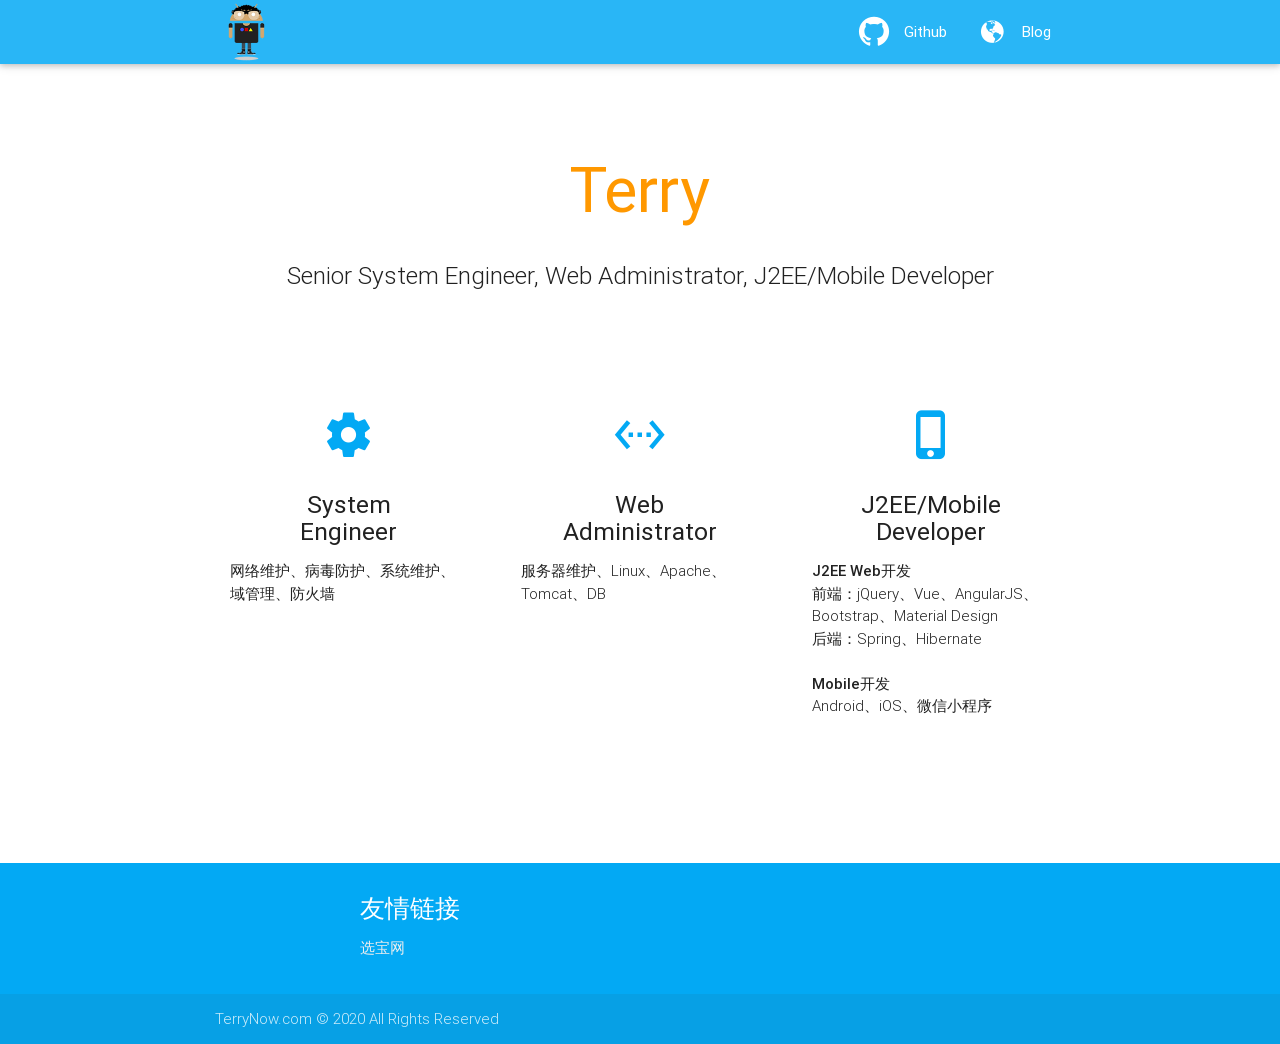
==== index.html @ 51dfc568 "Update index.html" ====
<!DOCTYPE html>
<meta http-equiv="Cache-Control" content="no-store" />
<html lang="en">
<head>
  <meta http-equiv="Content-Type" content="text/html; charset=UTF-8"/>
  <meta name="viewport" content="width=device-width, initial-scale=1, maximum-scale=1.0, user-scalable=no"/>
  <title>Terry Now</title>

  <link rel="shortcut icon" href="favicon.ico" />
  <!-- CSS  -->
  <link href="css/materialize.css" type="text/css" rel="stylesheet" media="screen,projection"/>
  <link href="octicons/octicons.css" type="text/css" rel="stylesheet" media="screen,projection">
  <link href="css/style.css" type="text/css" rel="stylesheet" media="screen,projection"/>
</head>
<body>
  <nav class="light-blue lighten-1" role="navigation">


    <div class="container">
      <div class="nav-wrapper"><a href="http://www.terrynow.com/" class="brand-logo">
      <img src="images/logo.png" alt="" style="width: 64px; height: 64px;" />
      </a>
        <ul id="nav-mobile" class="right side-nav">
          <li><a href="https://github.com/yaoxinghuo" class="valign-wrapper">
          <i class="mdi-mega-octicon mega-octicon octicon-mark-github left"></i>Github</a>
          </li>
          <li><a href="https://blog.terrynow.com/" class="valign-wrapper">
          <i class="mdi-mega-octicon mega-octicon octicon-globe left"></i>Blog</a>
          </li>
        </ul><a href="#" data-activates="nav-mobile" class="button-collapse"><i class="mdi-navigation-menu"></i></a>
      </div>
    </div>
  </nav>



  <div class="section no-pad-bot" id="index-banner">
    <div class="container">
      <br><br>
      <h1 class="header center orange-text">Terry</h1>
        <div class="row center">
            <h5 class="header col s12 light">Senior System Engineer, Web Administrator, J2EE/Mobile Developer</h5>
        </div>
      <!--<div class="row center">-->
        <!--<a href="https://www.terrynow.com/" id="download-button" class="btn-large waves-effect waves-light orange">网站正在建设中...</a>-->
      <!--</div>-->
      <br><br>

    </div>
  </div>


  <div class="container">
      <div class="section">

          <!--   Icon Section   -->
          <div class="row">
              <div class="col s12 m4">
                  <div class="icon-block">
                      <h2 class="center light-blue-text"><i class="mdi-action-settings"></i></h2>
                      <h5 class="center">System <br/>Engineer</h5>

                      <p class="light">网络维护、病毒防护、系统维护、域管理、防火墙</p>
                  </div>
              </div>

              <div class="col s12 m4">
                  <div class="icon-block">
                      <h2 class="center light-blue-text"><i class="mdi-action-settings-ethernet"></i></h2>
                      <h5 class="center">Web <br/>Administrator</h5>

                      <p class="light">服务器维护、Linux、Apache、Tomcat、DB</p>
                  </div>
              </div>

              <div class="col s12 m4">
                  <div class="icon-block">
                      <h2 class="center light-blue-text"><i class="mdi-hardware-phone-iphone"></i></h2>
                      <h5 class="center">J2EE/Mobile <br/>Developer</h5>

                      <p class="light"><strong>J2EE Web开发</strong><br/>前端：jQuery、Vue、AngularJS、Bootstrap、Material Design <br/>后端：Spring、Hibernate</br></br><strong>Mobile开发</strong><br/>Android、iOS、微信小程序</p>
                  </div>
              </div>
          </div>

      </div>
      <br><br>

      <div class="section">

      </div>
  </div>

  <footer class="page-footer light-blue">
          <div class="container">
            <div class="row">
              <div class="col l6 s12">
                <!--<h5 class="white-text">联系我</h5>-->
                <!--<p class="grey-text text-lighten-4">You can use rows and columns here to organize your footer content.</p>-->
              </div>
              <div class="col l4 offset-l2 s12">
                <h5 class="white-text">友情链接</h5>
                <ul>
                  <li><a class="grey-text text-lighten-3" href="http://www.104china.com">选宝网</a></li>
                <ul>
              </div>
            </div>
          </div>
          <div class="footer-copyright">
            <div class="container">
            TerryNow.com © 2020 All Rights Reserved
            <!--<a class="grey-text text-lighten-4 right" href="http://www.miibeian.gov.cn/">沪ICP备15005943号-1</a>-->
            </div>
          </div>
        </footer>


  <!--  Scripts-->
  <script src="js/jquery-2.1.3.min.js"></script>
  <script src="js/materialize.js"></script>
  <script src="js/init.js"></script>

  </body>
</html>
---- octicons/octicons.css ----
@font-face {
  font-family: 'octicons';
  src: url('octicons.eot?#iefix') format('embedded-opentype'),
       url('octicons.woff') format('woff'),
       url('octicons.ttf') format('truetype'),
       url('octicons.svg#octicons') format('svg');
  font-weight: normal;
  font-style: normal;
}

/*

.octicon is optimized for 16px.
.mega-octicon is optimized for 32px but can be used larger.

*/
.octicon, .mega-octicon {
  font: normal normal normal 16px/1 octicons;
  display: inline-block;
  text-decoration: none;
  text-rendering: auto;
  -webkit-font-smoothing: antialiased;
  -moz-osx-font-smoothing: grayscale;
  -webkit-user-select: none;
  -moz-user-select: none;
  -ms-user-select: none;
  user-select: none;
}
.mega-octicon { font-size: 32px; }


.octicon-alert:before { content: '\f02d'} /*  */
.octicon-alignment-align:before { content: '\f08a'} /*  */
.octicon-alignment-aligned-to:before { content: '\f08e'} /*  */
.octicon-alignment-unalign:before { content: '\f08b'} /*  */
.octicon-arrow-down:before { content: '\f03f'} /*  */
.octicon-arrow-left:before { content: '\f040'} /*  */
.octicon-arrow-right:before { content: '\f03e'} /*  */
.octicon-arrow-small-down:before { content: '\f0a0'} /*  */
.octicon-arrow-small-left:before { content: '\f0a1'} /*  */
.octicon-arrow-small-right:before { content: '\f071'} /*  */
.octicon-arrow-small-up:before { content: '\f09f'} /*  */
.octicon-arrow-up:before { content: '\f03d'} /*  */
.octicon-beer:before { content: '\f069'} /*  */
.octicon-book:before { content: '\f007'} /*  */
.octicon-bookmark:before { content: '\f07b'} /*  */
.octicon-briefcase:before { content: '\f0d3'} /*  */
.octicon-broadcast:before { content: '\f048'} /*  */
.octicon-browser:before { content: '\f0c5'} /*  */
.octicon-bug:before { content: '\f091'} /*  */
.octicon-calendar:before { content: '\f068'} /*  */
.octicon-check:before { content: '\f03a'} /*  */
.octicon-checklist:before { content: '\f076'} /*  */
.octicon-chevron-down:before { content: '\f0a3'} /*  */
.octicon-chevron-left:before { content: '\f0a4'} /*  */
.octicon-chevron-right:before { content: '\f078'} /*  */
.octicon-chevron-up:before { content: '\f0a2'} /*  */
.octicon-circle-slash:before { content: '\f084'} /*  */
.octicon-circuit-board:before { content: '\f0d6'} /*  */
.octicon-clippy:before { content: '\f035'} /*  */
.octicon-clock:before { content: '\f046'} /*  */
.octicon-cloud-download:before { content: '\f00b'} /*  */
.octicon-cloud-upload:before { content: '\f00c'} /*  */
.octicon-code:before { content: '\f05f'} /*  */
.octicon-color-mode:before { content: '\f065'} /*  */
.octicon-comment-add:before,
.octicon-comment:before { content: '\f02b'} /*  */
.octicon-comment-discussion:before { content: '\f04f'} /*  */
.octicon-credit-card:before { content: '\f045'} /*  */
.octicon-dash:before { content: '\f0ca'} /*  */
.octicon-dashboard:before { content: '\f07d'} /*  */
.octicon-database:before { content: '\f096'} /*  */
.octicon-device-camera:before { content: '\f056'} /*  */
.octicon-device-camera-video:before { content: '\f057'} /*  */
.octicon-device-desktop:before { content: '\f27c'} /*  */
.octicon-device-mobile:before { content: '\f038'} /*  */
.octicon-diff:before { content: '\f04d'} /*  */
.octicon-diff-added:before { content: '\f06b'} /*  */
.octicon-diff-ignored:before { content: '\f099'} /*  */
.octicon-diff-modified:before { content: '\f06d'} /*  */
.octicon-diff-removed:before { content: '\f06c'} /*  */
.octicon-diff-renamed:before { content: '\f06e'} /*  */
.octicon-ellipsis:before { content: '\f09a'} /*  */
.octicon-eye-unwatch:before,
.octicon-eye-watch:before,
.octicon-eye:before { content: '\f04e'} /*  */
.octicon-file-binary:before { content: '\f094'} /*  */
.octicon-file-code:before { content: '\f010'} /*  */
.octicon-file-directory:before { content: '\f016'} /*  */
.octicon-file-media:before { content: '\f012'} /*  */
.octicon-file-pdf:before { content: '\f014'} /*  */
.octicon-file-submodule:before { content: '\f017'} /*  */
.octicon-file-symlink-directory:before { content: '\f0b1'} /*  */
.octicon-file-symlink-file:before { content: '\f0b0'} /*  */
.octicon-file-text:before { content: '\f011'} /*  */
.octicon-file-zip:before { content: '\f013'} /*  */
.octicon-flame:before { content: '\f0d2'} /*  */
.octicon-fold:before { content: '\f0cc'} /*  */
.octicon-gear:before { content: '\f02f'} /*  */
.octicon-gift:before { content: '\f042'} /*  */
.octicon-gist:before { content: '\f00e'} /*  */
.octicon-gist-secret:before { content: '\f08c'} /*  */
.octicon-git-branch-create:before,
.octicon-git-branch-delete:before,
.octicon-git-branch:before { content: '\f020'} /*  */
.octicon-git-commit:before { content: '\f01f'} /*  */
.octicon-git-compare:before { content: '\f0ac'} /*  */
.octicon-git-merge:before { content: '\f023'} /*  */
.octicon-git-pull-request-abandoned:before,
.octicon-git-pull-request:before { content: '\f009'} /*  */
.octicon-globe:before { content: '\f0b6'} /*  */
.octicon-graph:before { content: '\f043'} /*  */
.octicon-heart:before { content: '\2665'} /* ♥ */
.octicon-history:before { content: '\f07e'} /*  */
.octicon-home:before { content: '\f08d'} /*  */
.octicon-horizontal-rule:before { content: '\f070'} /*  */
.octicon-hourglass:before { content: '\f09e'} /*  */
.octicon-hubot:before { content: '\f09d'} /*  */
.octicon-inbox:before { content: '\f0cf'} /*  */
.octicon-info:before { content: '\f059'} /*  */
.octicon-issue-closed:before { content: '\f028'} /*  */
.octicon-issue-opened:before { content: '\f026'} /*  */
.octicon-issue-reopened:before { content: '\f027'} /*  */
.octicon-jersey:before { content: '\f019'} /*  */
.octicon-jump-down:before { content: '\f072'} /*  */
.octicon-jump-left:before { content: '\f0a5'} /*  */
.octicon-jump-right:before { content: '\f0a6'} /*  */
.octicon-jump-up:before { content: '\f073'} /*  */
.octicon-key:before { content: '\f049'} /*  */
.octicon-keyboard:before { content: '\f00d'} /*  */
.octicon-law:before { content: '\f0d8'} /*  */
.octicon-light-bulb:before { content: '\f000'} /*  */
.octicon-link:before { content: '\f05c'} /*  */
.octicon-link-external:before { content: '\f07f'} /*  */
.octicon-list-ordered:before { content: '\f062'} /*  */
.octicon-list-unordered:before { content: '\f061'} /*  */
.octicon-location:before { content: '\f060'} /*  */
.octicon-gist-private:before,
.octicon-mirror-private:before,
.octicon-git-fork-private:before,
.octicon-lock:before { content: '\f06a'} /*  */
.octicon-logo-github:before { content: '\f092'} /*  */
.octicon-mail:before { content: '\f03b'} /*  */
.octicon-mail-read:before { content: '\f03c'} /*  */
.octicon-mail-reply:before { content: '\f051'} /*  */
.octicon-mark-github:before { content: '\f00a'} /*  */
.octicon-markdown:before { content: '\f0c9'} /*  */
.octicon-megaphone:before { content: '\f077'} /*  */
.octicon-mention:before { content: '\f0be'} /*  */
.octicon-microscope:before { content: '\f089'} /*  */
.octicon-milestone:before { content: '\f075'} /*  */
.octicon-mirror-public:before,
.octicon-mirror:before { content: '\f024'} /*  */
.octicon-mortar-board:before { content: '\f0d7'} /*  */
.octicon-move-down:before { content: '\f0a8'} /*  */
.octicon-move-left:before { content: '\f074'} /*  */
.octicon-move-right:before { content: '\f0a9'} /*  */
.octicon-move-up:before { content: '\f0a7'} /*  */
.octicon-mute:before { content: '\f080'} /*  */
.octicon-no-newline:before { content: '\f09c'} /*  */
.octicon-octoface:before { content: '\f008'} /*  */
.octicon-organization:before { content: '\f037'} /*  */
.octicon-package:before { content: '\f0c4'} /*  */
.octicon-paintcan:before { content: '\f0d1'} /*  */
.octicon-pencil:before { content: '\f058'} /*  */
.octicon-person-add:before,
.octicon-person-follow:before,
.octicon-person:before { content: '\f018'} /*  */
.octicon-pin:before { content: '\f041'} /*  */
.octicon-playback-fast-forward:before { content: '\f0bd'} /*  */
.octicon-playback-pause:before { content: '\f0bb'} /*  */
.octicon-playback-play:before { content: '\f0bf'} /*  */
.octicon-playback-rewind:before { content: '\f0bc'} /*  */
.octicon-plug:before { content: '\f0d4'} /*  */
.octicon-repo-create:before,
.octicon-gist-new:before,
.octicon-file-directory-create:before,
.octicon-file-add:before,
.octicon-plus:before { content: '\f05d'} /*  */
.octicon-podium:before { content: '\f0af'} /*  */
.octicon-primitive-dot:before { content: '\f052'} /*  */
.octicon-primitive-square:before { content: '\f053'} /*  */
.octicon-pulse:before { content: '\f085'} /*  */
.octicon-puzzle:before { content: '\f0c0'} /*  */
.octicon-question:before { content: '\f02c'} /*  */
.octicon-quote:before { content: '\f063'} /*  */
.octicon-radio-tower:before { content: '\f030'} /*  */
.octicon-repo-delete:before,
.octicon-repo:before { content: '\f001'} /*  */
.octicon-repo-clone:before { content: '\f04c'} /*  */
.octicon-repo-force-push:before { content: '\f04a'} /*  */
.octicon-gist-fork:before,
.octicon-repo-forked:before { content: '\f002'} /*  */
.octicon-repo-pull:before { content: '\f006'} /*  */
.octicon-repo-push:before { content: '\f005'} /*  */
.octicon-rocket:before { content: '\f033'} /*  */
.octicon-rss:before { content: '\f034'} /*  */
.octicon-ruby:before { content: '\f047'} /*  */
.octicon-screen-full:before { content: '\f066'} /*  */
.octicon-screen-normal:before { content: '\f067'} /*  */
.octicon-search-save:before,
.octicon-search:before { content: '\f02e'} /*  */
.octicon-server:before { content: '\f097'} /*  */
.octicon-settings:before { content: '\f07c'} /*  */
.octicon-log-in:before,
.octicon-sign-in:before { content: '\f036'} /*  */
.octicon-log-out:before,
.octicon-sign-out:before { content: '\f032'} /*  */
.octicon-split:before { content: '\f0c6'} /*  */
.octicon-squirrel:before { content: '\f0b2'} /*  */
.octicon-star-add:before,
.octicon-star-delete:before,
.octicon-star:before { content: '\f02a'} /*  */
.octicon-steps:before { content: '\f0c7'} /*  */
.octicon-stop:before { content: '\f08f'} /*  */
.octicon-repo-sync:before,
.octicon-sync:before { content: '\f087'} /*  */
.octicon-tag-remove:before,
.octicon-tag-add:before,
.octicon-tag:before { content: '\f015'} /*  */
.octicon-telescope:before { content: '\f088'} /*  */
.octicon-terminal:before { content: '\f0c8'} /*  */
.octicon-three-bars:before { content: '\f05e'} /*  */
.octicon-tools:before { content: '\f031'} /*  */
.octicon-trashcan:before { content: '\f0d0'} /*  */
.octicon-triangle-down:before { content: '\f05b'} /*  */
.octicon-triangle-left:before { content: '\f044'} /*  */
.octicon-triangle-right:before { content: '\f05a'} /*  */
.octicon-triangle-up:before { content: '\f0aa'} /*  */
.octicon-unfold:before { content: '\f039'} /*  */
.octicon-unmute:before { content: '\f0ba'} /*  */
.octicon-versions:before { content: '\f064'} /*  */
.octicon-remove-close:before,
.octicon-x:before { content: '\f081'} /*  */
.octicon-zap:before { content: '\26A1'} /* ⚡ */
---- css/style.css ----
/* Custom Stylesheet */
/**
 * Use this file to override Materialize files so you can update
 * the core Materialize files in the future
 *
 * Made By MaterializeCSS.com
 */

.icon-block {
  padding: 0 15px;
}
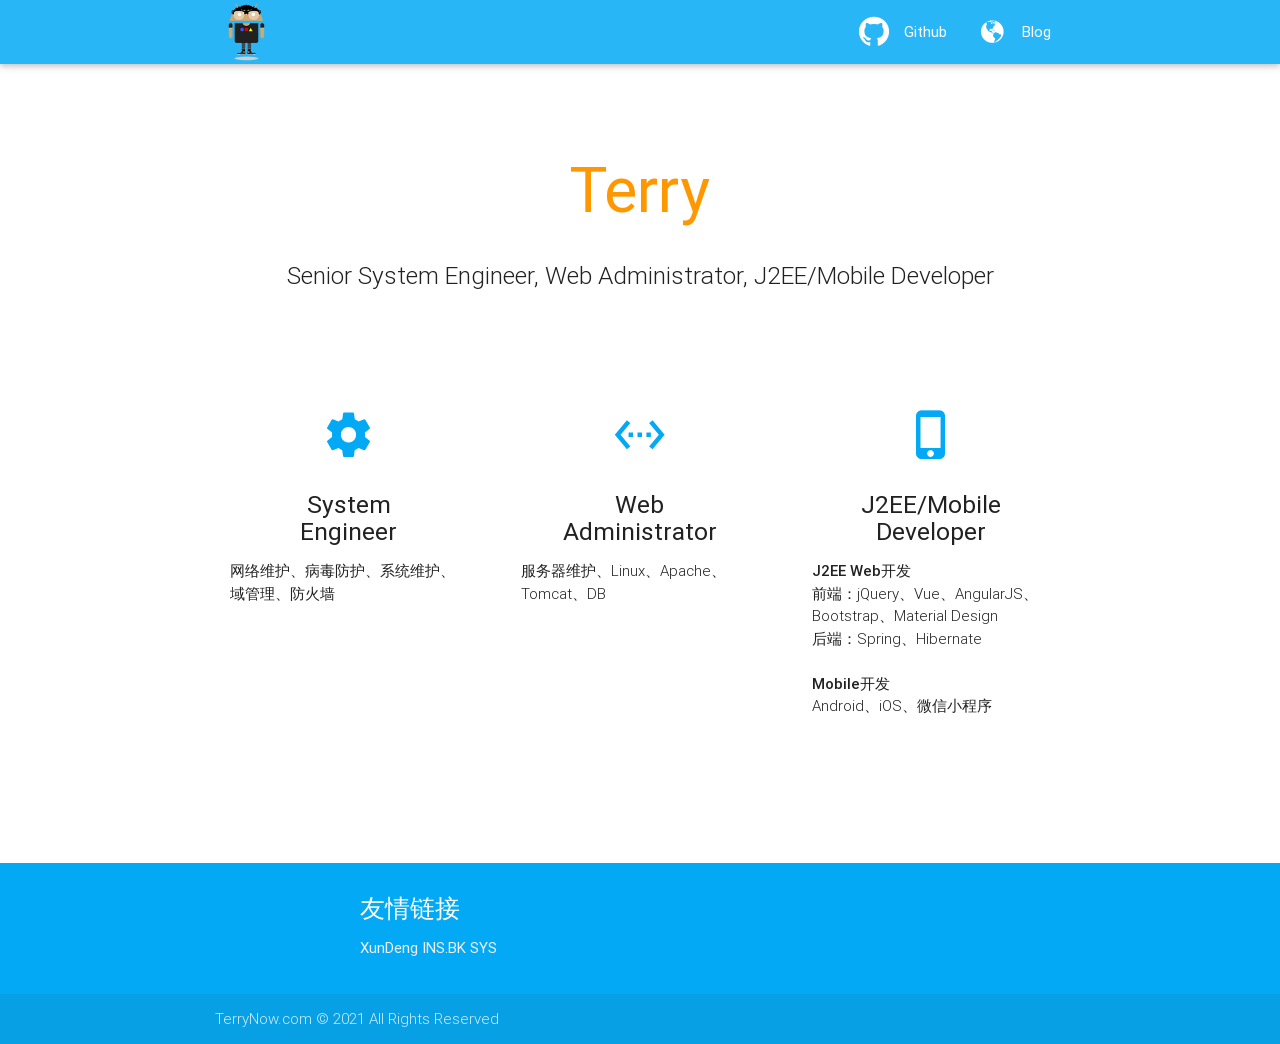
==== commit c972261e: "Update index.html" ====
--- a/index.html
+++ b/index.html
@@ -101,14 +101,14 @@
               <div class="col l4 offset-l2 s12">
                 <h5 class="white-text">友情链接</h5>
                 <ul>
-                  <li><a class="grey-text text-lighten-3" href="http://www.104china.com">选宝网</a></li>
+                  <li><a class="grey-text text-lighten-3" href="https://www.xundeng-tech.com.cn/">XunDeng INS.BK SYS</a></li>
                 <ul>
               </div>
             </div>
           </div>
           <div class="footer-copyright">
             <div class="container">
-            TerryNow.com © 2020 All Rights Reserved
+            TerryNow.com © 2021 All Rights Reserved
             <!--<a class="grey-text text-lighten-4 right" href="http://www.miibeian.gov.cn/">沪ICP备15005943号-1</a>-->
             </div>
           </div>
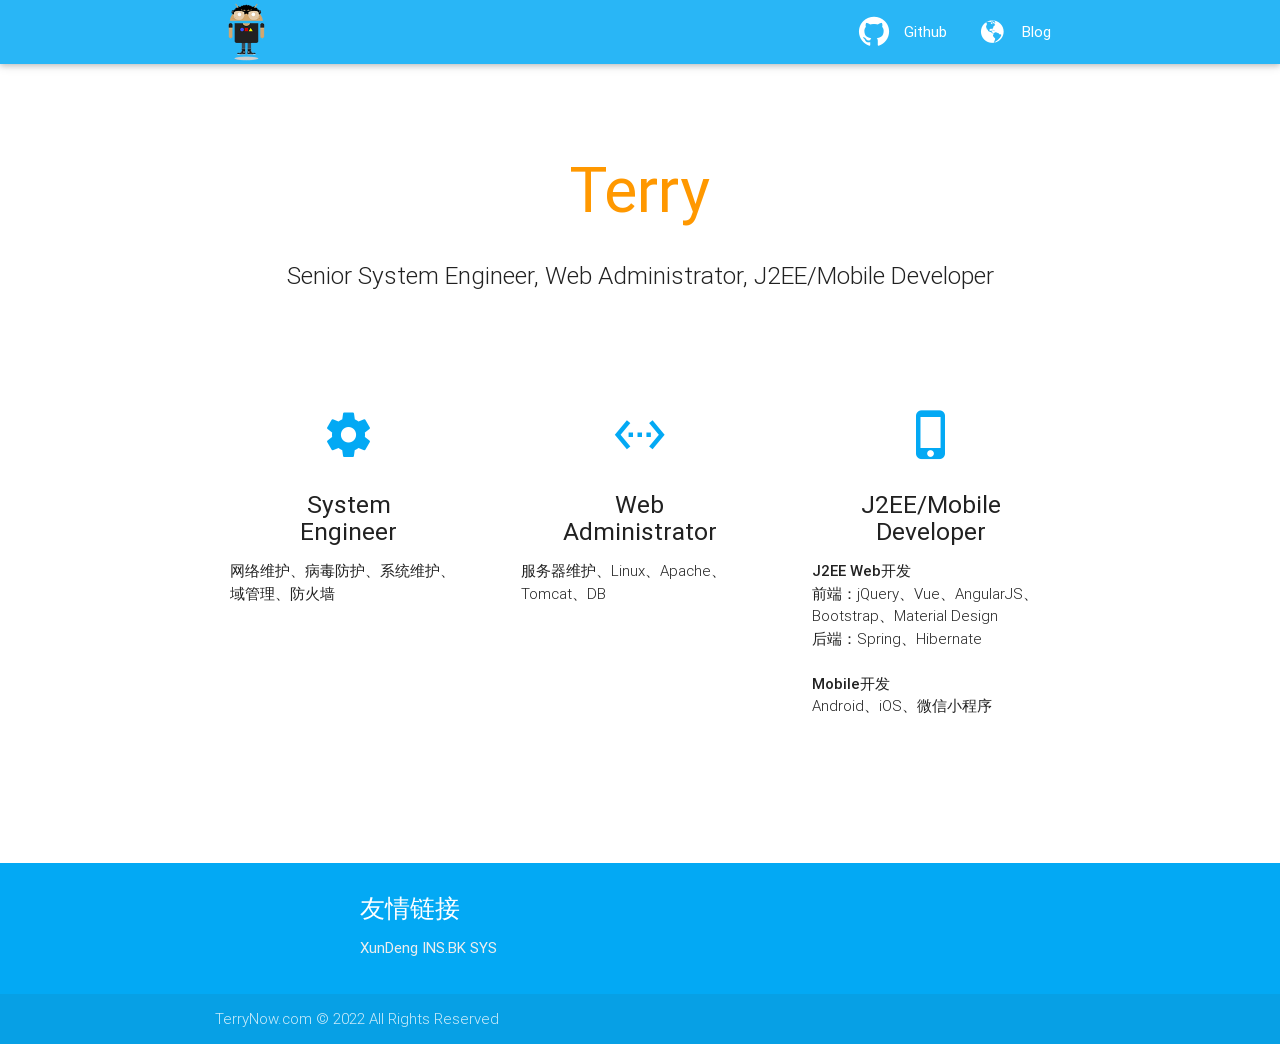
==== commit edf4ee11: "Update index.html" ====
--- a/index.html
+++ b/index.html
@@ -108,7 +108,7 @@
           </div>
           <div class="footer-copyright">
             <div class="container">
-            TerryNow.com © 2021 All Rights Reserved
+            TerryNow.com © 2022 All Rights Reserved
             <!--<a class="grey-text text-lighten-4 right" href="http://www.miibeian.gov.cn/">沪ICP备15005943号-1</a>-->
             </div>
           </div>
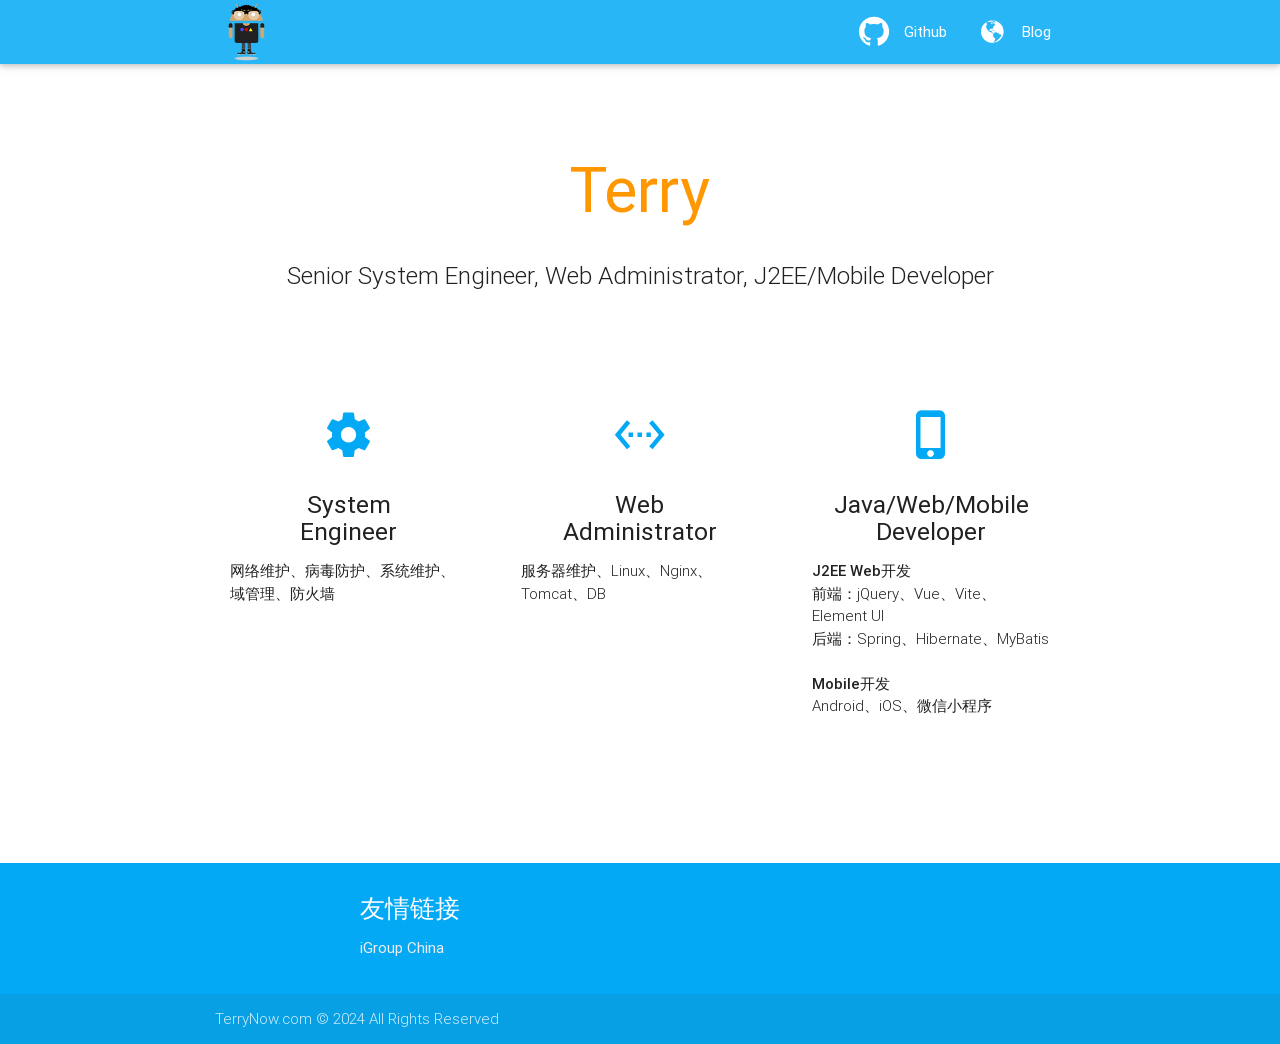
==== commit 4b7bce4d: "Update index.html" ====
--- a/index.html
+++ b/index.html
@@ -69,16 +69,16 @@
                       <h2 class="center light-blue-text"><i class="mdi-action-settings-ethernet"></i></h2>
                       <h5 class="center">Web <br/>Administrator</h5>
 
-                      <p class="light">服务器维护、Linux、Apache、Tomcat、DB</p>
+                      <p class="light">服务器维护、Linux、Nginx、Tomcat、DB</p>
                   </div>
               </div>
 
               <div class="col s12 m4">
                   <div class="icon-block">
                       <h2 class="center light-blue-text"><i class="mdi-hardware-phone-iphone"></i></h2>
-                      <h5 class="center">J2EE/Mobile <br/>Developer</h5>
+                      <h5 class="center">Java/Web/Mobile <br/>Developer</h5>
 
-                      <p class="light"><strong>J2EE Web开发</strong><br/>前端：jQuery、Vue、AngularJS、Bootstrap、Material Design <br/>后端：Spring、Hibernate</br></br><strong>Mobile开发</strong><br/>Android、iOS、微信小程序</p>
+                      <p class="light"><strong>J2EE Web开发</strong><br/>前端：jQuery、Vue、Vite、Element UI <br/>后端：Spring、Hibernate、MyBatis</br></br><strong>Mobile开发</strong><br/>Android、iOS、微信小程序</p>
                   </div>
               </div>
           </div>
@@ -101,14 +101,14 @@
               <div class="col l4 offset-l2 s12">
                 <h5 class="white-text">友情链接</h5>
                 <ul>
-                  <li><a class="grey-text text-lighten-3" href="https://www.xundeng-tech.com.cn/">XunDeng INS.BK SYS</a></li>
+                  <li><a class="grey-text text-lighten-3" href="https://www.igroup.com.cn/">iGroup China</a></li>
                 <ul>
               </div>
             </div>
           </div>
           <div class="footer-copyright">
             <div class="container">
-            TerryNow.com © 2022 All Rights Reserved
+            TerryNow.com © 2024 All Rights Reserved
             <!--<a class="grey-text text-lighten-4 right" href="http://www.miibeian.gov.cn/">沪ICP备15005943号-1</a>-->
             </div>
           </div>
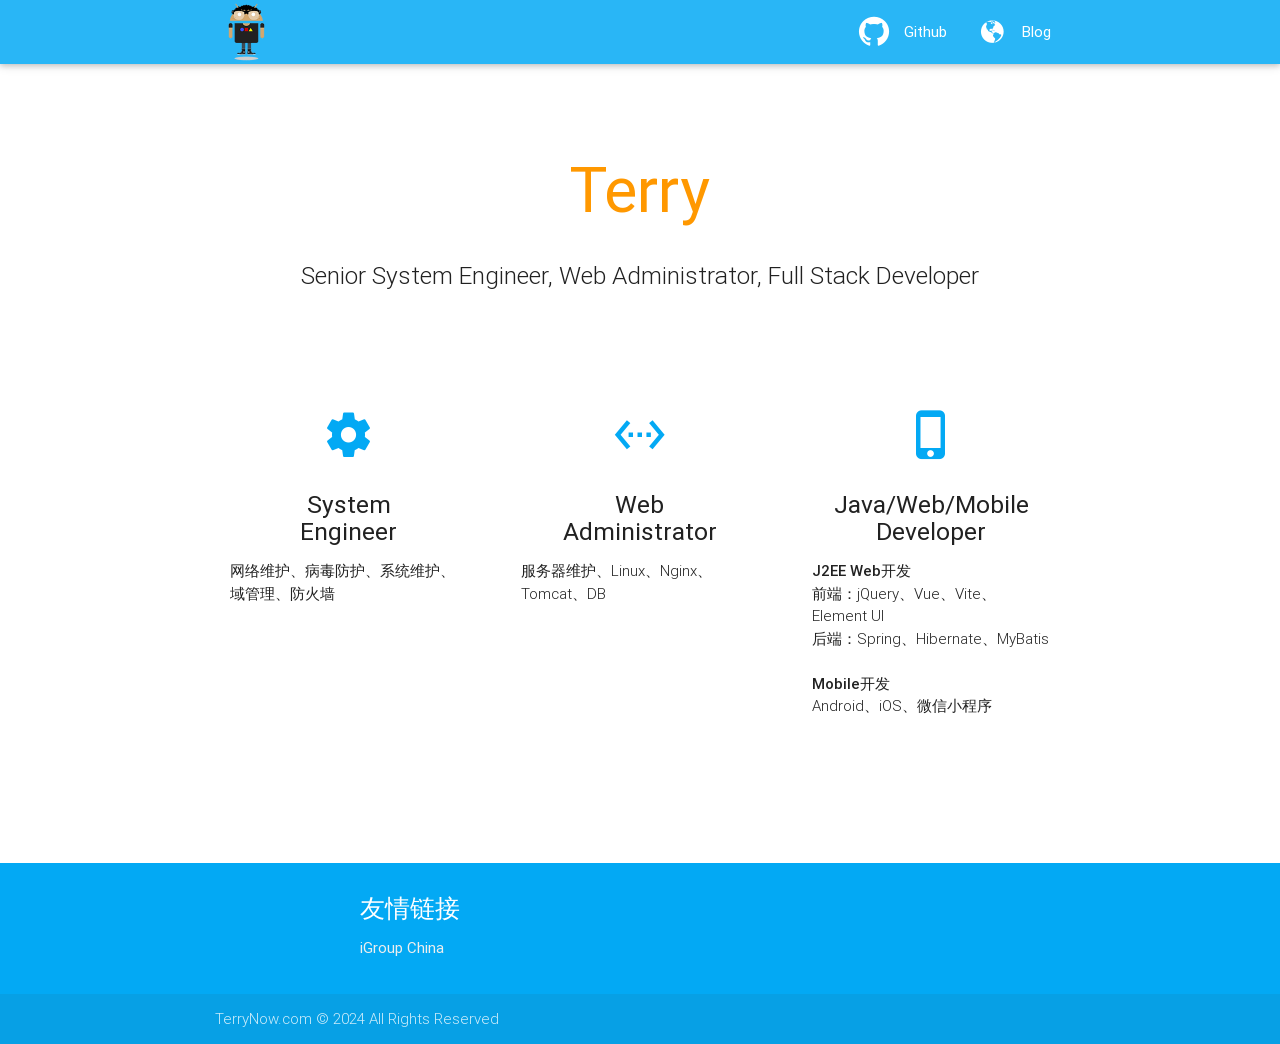
==== commit 59f8efe8: "Update index.html" ====
--- a/index.html
+++ b/index.html
@@ -39,7 +39,7 @@
       <br><br>
       <h1 class="header center orange-text">Terry</h1>
         <div class="row center">
-            <h5 class="header col s12 light">Senior System Engineer, Web Administrator, J2EE/Mobile Developer</h5>
+            <h5 class="header col s12 light">Senior System Engineer, Web Administrator, Full Stack Developer</h5>
         </div>
       <!--<div class="row center">-->
         <!--<a href="https://www.terrynow.com/" id="download-button" class="btn-large waves-effect waves-light orange">网站正在建设中...</a>-->
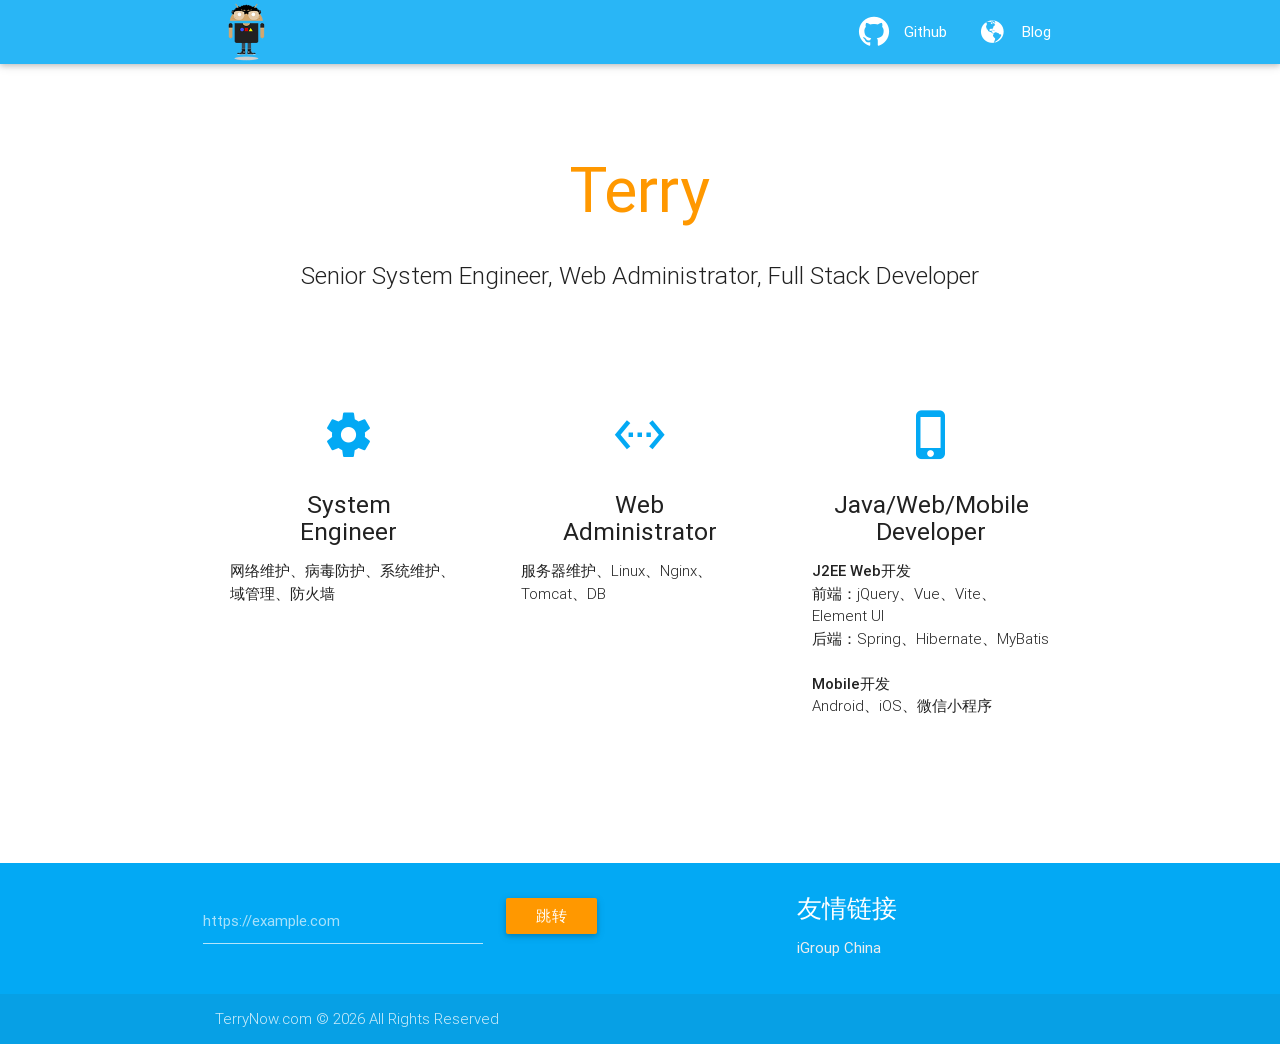
==== commit c71fbd79: "优化底部跳转输入框样式并添加回车/点击跳转功能" ====
--- a/index.html
+++ b/index.html
@@ -95,20 +95,26 @@
           <div class="container">
             <div class="row">
               <div class="col l6 s12">
-                <!--<h5 class="white-text">联系我</h5>-->
-                <!--<p class="grey-text text-lighten-4">You can use rows and columns here to organize your footer content.</p>-->
+                <div class="row" style="margin-bottom: 0;">
+                  <div class="col s8 input-field" style="padding-left: 0;">
+                    <input id="referral-url" type="text" class="white-text" placeholder="https://example.com" />
+                  </div>
+                  <div class="col s4" style="padding-right: 0; padding-top: 15px;">
+                    <a id="referral-go" class="btn waves-effect waves-light orange">跳转</a>
+                  </div>
+                </div>
               </div>
               <div class="col l4 offset-l2 s12">
                 <h5 class="white-text">友情链接</h5>
                 <ul>
                   <li><a class="grey-text text-lighten-3" href="https://www.igroup.com.cn/">iGroup China</a></li>
-                <ul>
+                </ul>
               </div>
             </div>
           </div>
           <div class="footer-copyright">
             <div class="container">
-            TerryNow.com © 2024 All Rights Reserved
+            TerryNow.com © 2026 All Rights Reserved
             <!--<a class="grey-text text-lighten-4 right" href="http://www.miibeian.gov.cn/">沪ICP备15005943号-1</a>-->
             </div>
           </div>
@@ -119,6 +125,22 @@
   <script src="js/jquery-2.1.3.min.js"></script>
   <script src="js/materialize.js"></script>
   <script src="js/init.js"></script>
+  <script>
+  (function() {
+    function goReferral() {
+      var url = $('#referral-url').val().trim();
+      if (!url) return;
+      if (!/^https?:\/\//i.test(url)) {
+        url = 'https://' + url;
+      }
+      window.location.href = url;
+    }
+    $('#referral-go').on('click', goReferral);
+    $('#referral-url').on('keydown', function(e) {
+      if (e.key === 'Enter') goReferral();
+    });
+  })();
+  </script>
 
   </body>
 </html>
--- a/css/style.css
+++ b/css/style.css
@@ -9,3 +9,26 @@
 .icon-block {
   padding: 0 15px;
 }
+
+/* footer 跳转输入框：蓝底上提高底线与 placeholder 对比度 */
+#referral-url {
+  border-bottom: 1px solid rgba(255, 255, 255, 0.7) !important;
+  box-shadow: none !important;
+  color: #fff;
+}
+#referral-url:focus {
+  border-bottom: 1px solid #fff !important;
+  box-shadow: 0 1px 0 0 #fff !important;
+}
+#referral-url::-webkit-input-placeholder {
+  color: rgba(255, 255, 255, 0.65);
+}
+#referral-url::-moz-placeholder {
+  color: rgba(255, 255, 255, 0.65);
+}
+#referral-url:-ms-input-placeholder {
+  color: rgba(255, 255, 255, 0.65);
+}
+#referral-url::placeholder {
+  color: rgba(255, 255, 255, 0.65);
+}
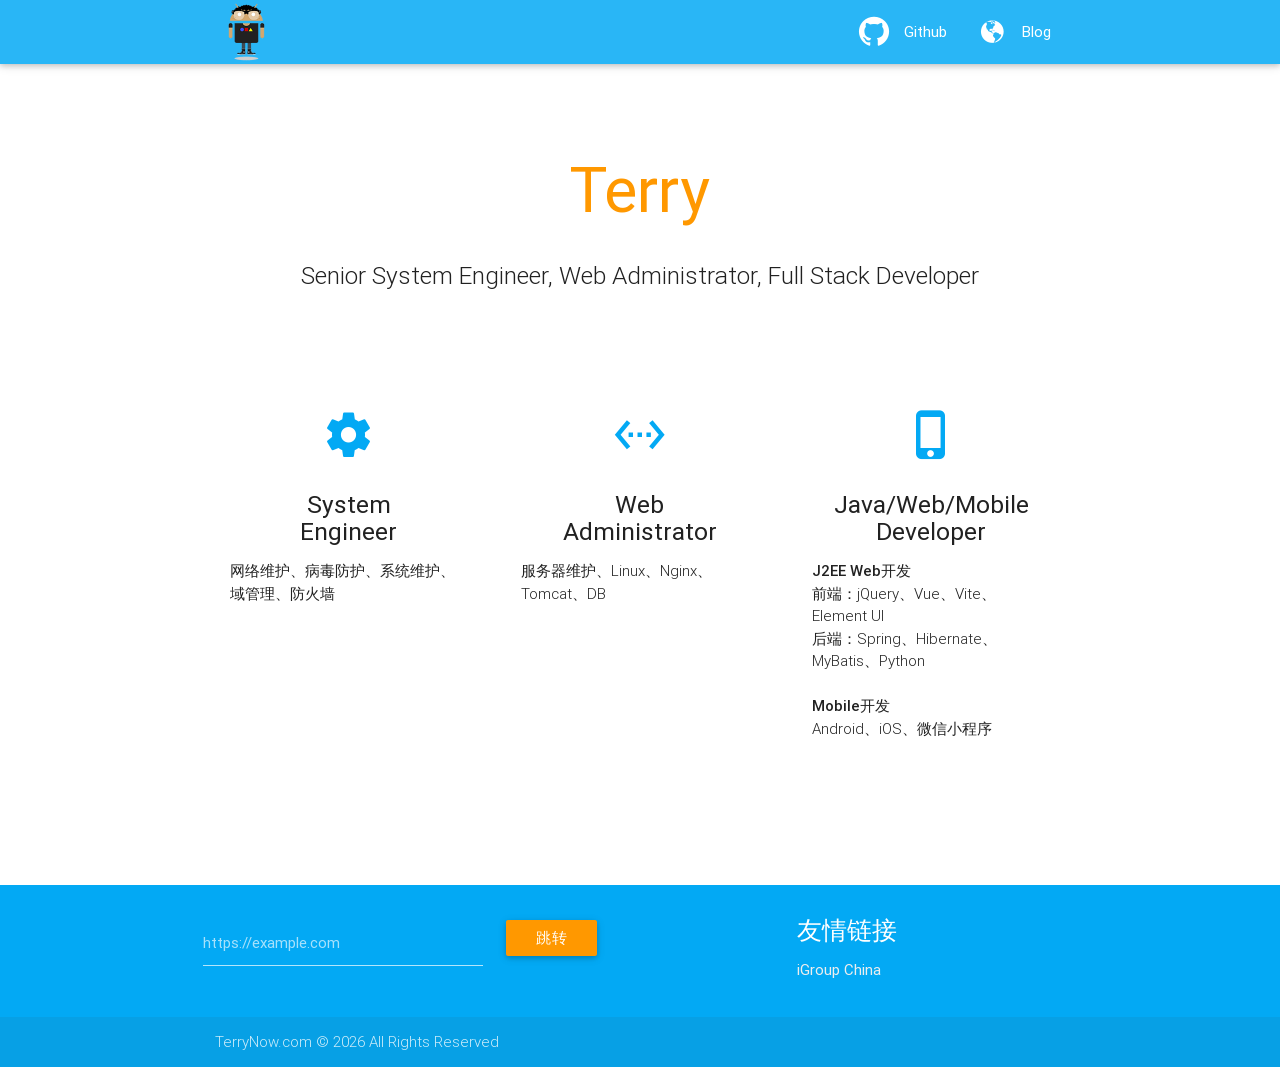
==== commit 1ab8c810: "minor updates" ====
--- a/index.html
+++ b/index.html
@@ -78,7 +78,7 @@
                       <h2 class="center light-blue-text"><i class="mdi-hardware-phone-iphone"></i></h2>
                       <h5 class="center">Java/Web/Mobile <br/>Developer</h5>
 
-                      <p class="light"><strong>J2EE Web开发</strong><br/>前端：jQuery、Vue、Vite、Element UI <br/>后端：Spring、Hibernate、MyBatis</br></br><strong>Mobile开发</strong><br/>Android、iOS、微信小程序</p>
+                      <p class="light"><strong>J2EE Web开发</strong><br/>前端：jQuery、Vue、Vite、Element UI <br/>后端：Spring、Hibernate、MyBatis、Python</br></br><strong>Mobile开发</strong><br/>Android、iOS、微信小程序</p>
                   </div>
               </div>
           </div>
--- a/css/style.css
+++ b/css/style.css
@@ -32,3 +32,112 @@
 #referral-url::placeholder {
   color: rgba(255, 255, 255, 0.65);
 }
+
+/* ---------- Dark mode ---------- */
+@media (prefers-color-scheme: dark) {
+  html {
+    color-scheme: dark;
+  }
+
+  body {
+    background-color: #121212;
+    color: #e0e0e0;
+  }
+
+  /* 导航：略深的蓝，避免过亮 */
+  nav.light-blue.lighten-1 {
+    background-color: #1565c0 !important;
+  }
+
+  nav ul a {
+    color: #fff;
+  }
+
+  nav .button-collapse {
+    color: #fff;
+  }
+
+  /* 侧滑菜单（移动端） */
+  .side-nav {
+    background-color: #1e1e1e;
+  }
+
+  .side-nav a {
+    color: #e0e0e0 !important;
+  }
+
+  /* 主标题区 */
+  #index-banner .header.orange-text {
+    color: #ffb74d !important;
+  }
+
+  #index-banner h5.header {
+    color: #bdbdbd;
+  }
+
+  /* 三栏技能区 */
+  .icon-block h5 {
+    color: #f5f5f5;
+  }
+
+  .icon-block p.light {
+    color: #b0b0b0;
+  }
+
+  .icon-block .light-blue-text {
+    color: #64b5f6 !important;
+  }
+
+  .icon-block strong {
+    color: #e8e8e8;
+  }
+
+  /* Footer */
+  footer.page-footer.light-blue {
+    background-color: #0d47a1 !important;
+  }
+
+  footer.page-footer .footer-copyright {
+    background-color: rgba(0, 0, 0, 0.25);
+    color: rgba(255, 255, 255, 0.75);
+  }
+
+  footer .white-text {
+    color: #fff !important;
+  }
+
+  footer a.grey-text.text-lighten-3 {
+    color: #e0e0e0 !important;
+  }
+
+  footer a.grey-text.text-lighten-3:hover {
+    color: #fff !important;
+  }
+
+  /* 跳转输入框在暗色 footer 上 */
+  #referral-url {
+    border-bottom-color: rgba(255, 255, 255, 0.55) !important;
+    color: #fff;
+  }
+
+  #referral-url:focus {
+    border-bottom-color: #ffb74d !important;
+    box-shadow: 0 1px 0 0 #ffb74d !important;
+  }
+
+  #referral-url::-webkit-input-placeholder {
+    color: rgba(255, 255, 255, 0.5);
+  }
+
+  #referral-url::-moz-placeholder {
+    color: rgba(255, 255, 255, 0.5);
+  }
+
+  #referral-url:-ms-input-placeholder {
+    color: rgba(255, 255, 255, 0.5);
+  }
+
+  #referral-url::placeholder {
+    color: rgba(255, 255, 255, 0.5);
+  }
+}
